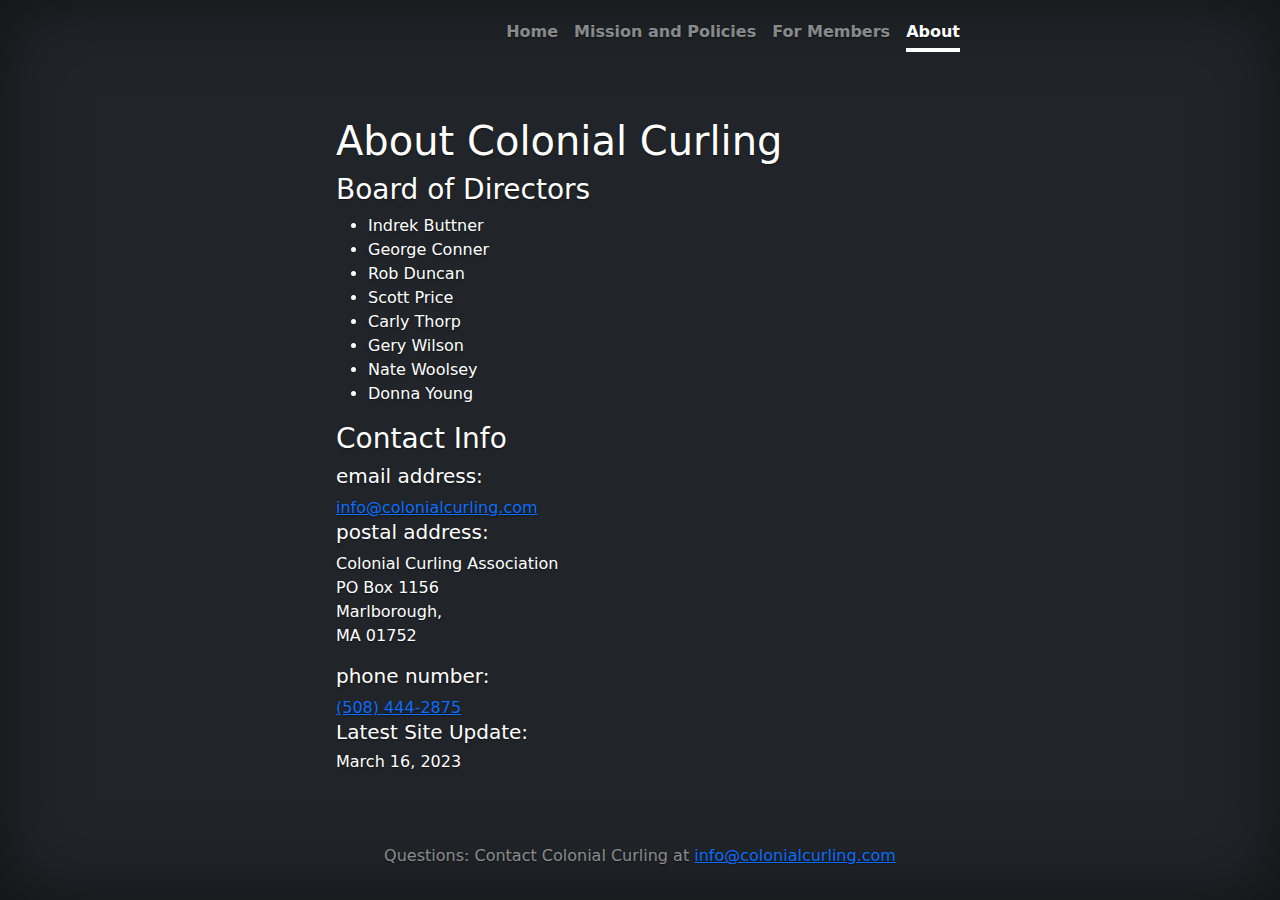
==== about.html @ a9c0025f "added bonspiel info" ====
<!doctype html>
<html lang="en" class="h-100">
  <head>
    <meta charset="utf-8">
    <meta name="viewport" content="width=device-width, initial-scale=1">
    <meta name="description" content="">
    <meta name="author" content="Mark Otto, Jacob Thornton, and Bootstrap contributors">
    <meta name="generator" content="Hugo 0.104.2">
    <title>Colonial Curling: Main</title>

    <link href="./bootstrap/css/bootstrap.min.css" rel="stylesheet">

    <style>
      .bd-placeholder-img {
        font-size: 1.125rem;
        text-anchor: middle;
        -webkit-user-select: none;
        -moz-user-select: none;
        user-select: none;
      }

      @media (min-width: 768px) {
        .bd-placeholder-img-lg {
          font-size: 3.5rem;
        }
      }

      .b-example-divider {
        height: 3rem;
        background-color: rgba(0, 0, 0, .1);
        border: solid rgba(0, 0, 0, .15);
        border-width: 1px 0;
        box-shadow: inset 0 .5em 1.5em rgba(0, 0, 0, .1), inset 0 .125em .5em rgba(0, 0, 0, .15);
      }

      .b-example-vr {
        flex-shrink: 0;
        width: 1.5rem;
        height: 100vh;
      }

      .bi {
        vertical-align: -.125em;
        fill: currentColor;
      }

      .nav-scroller {
        position: relative;
        z-index: 2;
        height: 2.75rem;
        overflow-y: hidden;
      }

      .nav-scroller .nav {
        display: flex;
        flex-wrap: nowrap;
        padding-bottom: 1rem;
        margin-top: -1px;
        overflow-x: auto;
        text-align: center;
        white-space: nowrap;
        -webkit-overflow-scrolling: touch;
      }
    </style>

    <!-- Custom styles for this template -->
    <link href="./css/main.css" rel="stylesheet">
  </head>
  <body class="d-flex h-100 text-left text-bg-dark">
    <div class="main-container d-flex w-100 h-100 p-3 mx-auto flex-column">
      <header class="mb-auto">
        <div>
          <nav class="nav nav-masthead justify-content-center float-md-end">
            <a class="nav-link fw-bold py-1 px-0" href="./index.html">Home</a>
            <a class="nav-link fw-bold py-1 px-0" href="./mission.html">Mission and Policies</a>
            <a class="nav-link fw-bold py-1 px-0" href="#">For Members</a>
            <a class="nav-link fw-bold py-1 px-0 active" aria-current="page" href="#">About</a>
          </nav>
        </div>
      </header>

      <main class="px-3">
        <h1>About Colonial Curling</h1>
        <h3>Board of Directors</h3>
        <ul>
          <li>Indrek Buttner</li>
          <li>George Conner</li>
          <li>Rob Duncan</li>
          <li>Scott Price</li>
          <li>Carly Thorp</li>
          <li>Gery Wilson</li>
          <li>Nate Woolsey</li>
          <li>Donna Young</li>
        </ul>
        <h3>Contact Info</h3>
        <h5>email address:</h5>
        <a href="mailto: info@colonialcurling.com">info@colonialcurling.com</a>
        <h5>postal address:</h5>
        <address>
          Colonial Curling Association<br>
          PO Box 1156<br>
          Marlborough,<br>
          MA 01752
       </address>
       <h5>phone number:</h5>
       <a href="tel: 508-444-2875">(508) 444-2875</a> 
       <h5>Latest Site Update:</h5>
       <h6>March 16, 2023</h6> 
      </main>

      <footer class="mt-auto text-white-50 text-center">
        <p>Questions: Contact Colonial Curling at <a href="mailto: info@colonialcurling.com">info@colonialcurling.com</a></p>
      </footer>
    </div>
    
  </body>
</html>
---- css/main.css ----
/*
 * Globals
 */


/* Custom default button */
.btn-secondary,
.btn-secondary:hover,
.btn-secondary:focus {
  color: #333;
  text-shadow: none; /* Prevent inheritance from `body` */
}


/*
 * Base structure
 */

body {
  text-shadow: 0 .05rem .1rem rgba(0, 0, 0, .5);
  box-shadow: inset 0 0 5rem rgba(0, 0, 0, .5);
}

.main-container {
  max-width: 42em;
}


/*
 * Header
 */

.nav-masthead .nav-link {
  color: rgba(255, 255, 255, .5);
  border-bottom: .25rem solid transparent;
}

.nav-masthead .nav-link:hover,
.nav-masthead .nav-link:focus {
  border-bottom-color: rgba(255, 255, 255, .25);
}

.nav-masthead .nav-link + .nav-link {
  margin-left: 1rem;
}

.nav-masthead .active {
  color: #fff;
  border-bottom-color: #fff;
}
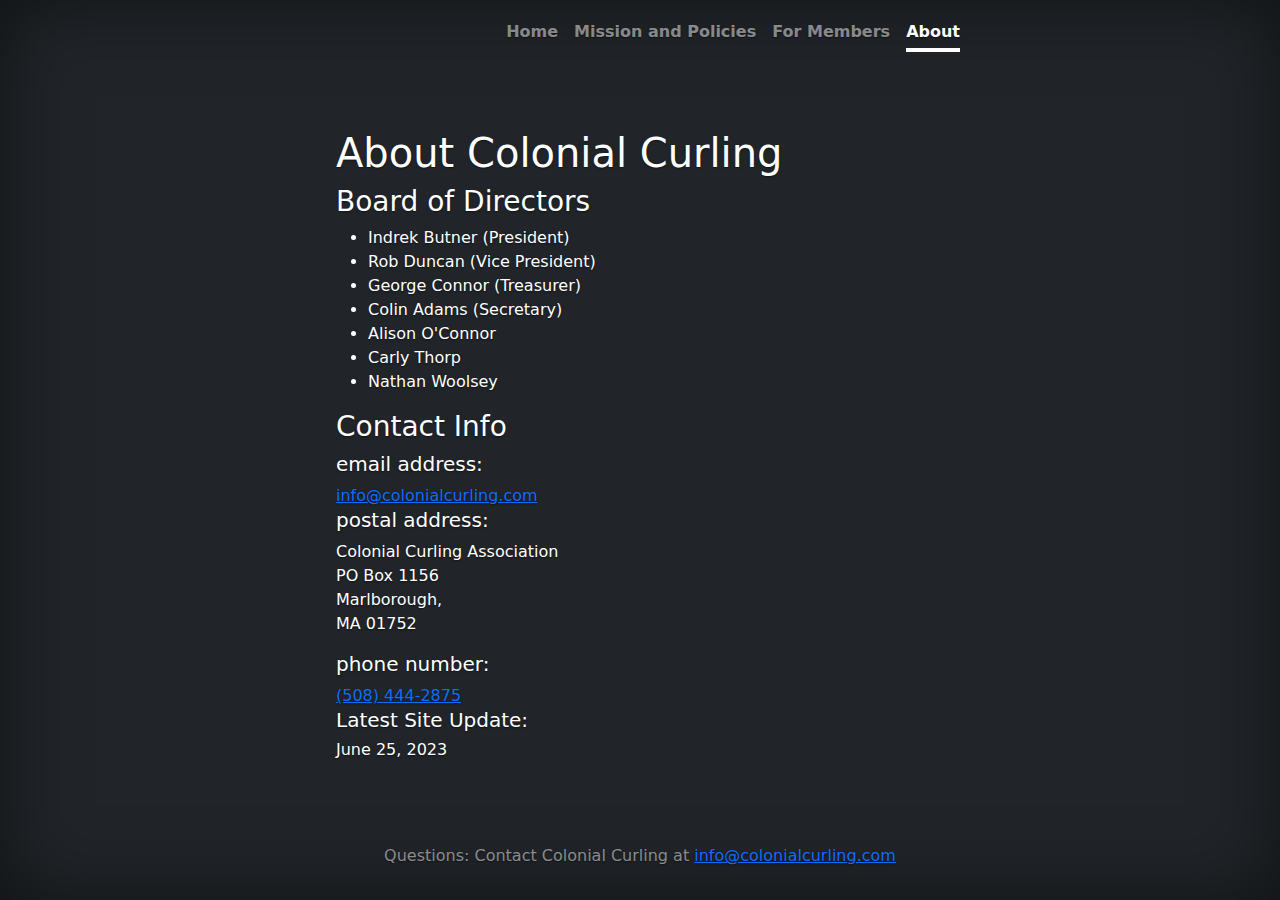
==== commit 64ca3466: "updated board and corrected typos" ====
--- a/about.html
+++ b/about.html
@@ -83,14 +83,13 @@
         <h1>About Colonial Curling</h1>
         <h3>Board of Directors</h3>
         <ul>
-          <li>Indrek Buttner</li>
-          <li>George Conner</li>
-          <li>Rob Duncan</li>
-          <li>Scott Price</li>
+          <li>Indrek Butner (President)</li>
+          <li>Rob Duncan (Vice President)</li>
+          <li>George Connor (Treasurer)</li>
+          <li>Colin Adams (Secretary)</li>
+          <li>Alison O'Connor</li>
           <li>Carly Thorp</li>
-          <li>Gery Wilson</li>
-          <li>Nate Woolsey</li>
-          <li>Donna Young</li>
+          <li>Nathan Woolsey</li>
         </ul>
         <h3>Contact Info</h3>
         <h5>email address:</h5>
@@ -105,7 +104,7 @@
        <h5>phone number:</h5>
        <a href="tel: 508-444-2875">(508) 444-2875</a> 
        <h5>Latest Site Update:</h5>
-       <h6>March 16, 2023</h6> 
+       <h6>June 25, 2023</h6> 
       </main>
 
       <footer class="mt-auto text-white-50 text-center">
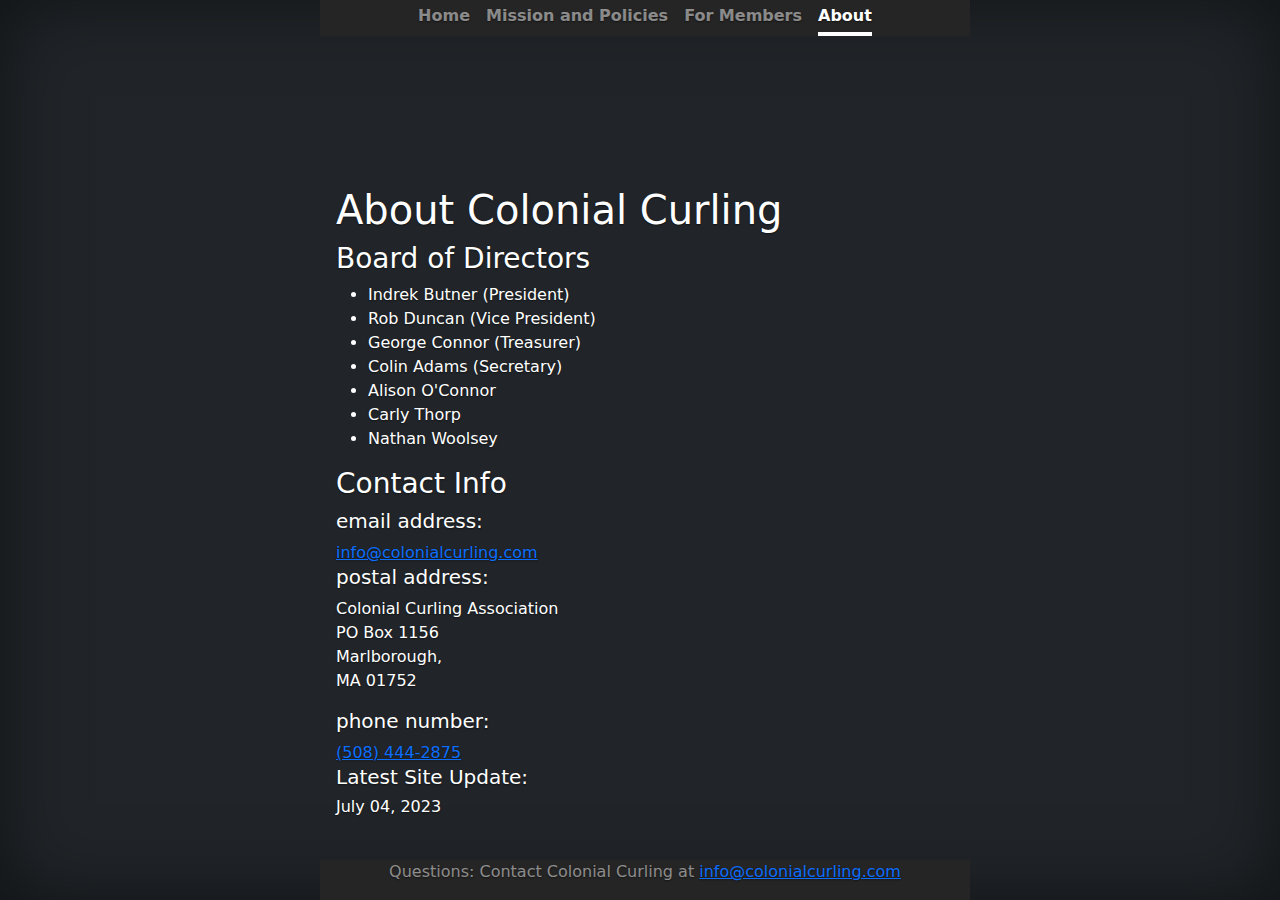
==== commit b49464a8: "updated per Rob's email comments" ====
--- a/about.html
+++ b/about.html
@@ -1,14 +1,17 @@
-<!doctype html>
+<!DOCTYPE html>
 <html lang="en" class="h-100">
   <head>
-    <meta charset="utf-8">
-    <meta name="viewport" content="width=device-width, initial-scale=1">
-    <meta name="description" content="">
-    <meta name="author" content="Mark Otto, Jacob Thornton, and Bootstrap contributors">
-    <meta name="generator" content="Hugo 0.104.2">
+    <meta charset="utf-8" />
+    <meta name="viewport" content="width=device-width, initial-scale=1" />
+    <meta name="description" content="" />
+    <meta
+      name="author"
+      content="Mark Otto, Jacob Thornton, and Bootstrap contributors"
+    />
+    <meta name="generator" content="Hugo 0.104.2" />
     <title>Colonial Curling: Main</title>
 
-    <link href="./bootstrap/css/bootstrap.min.css" rel="stylesheet">
+    <link href="./bootstrap/css/bootstrap.min.css" rel="stylesheet" />
 
     <style>
       .bd-placeholder-img {
@@ -27,10 +30,11 @@
 
       .b-example-divider {
         height: 3rem;
-        background-color: rgba(0, 0, 0, .1);
-        border: solid rgba(0, 0, 0, .15);
+        background-color: rgba(0, 0, 0, 0.1);
+        border: solid rgba(0, 0, 0, 0.15);
         border-width: 1px 0;
-        box-shadow: inset 0 .5em 1.5em rgba(0, 0, 0, .1), inset 0 .125em .5em rgba(0, 0, 0, .15);
+        box-shadow: inset 0 0.5em 1.5em rgba(0, 0, 0, 0.1),
+          inset 0 0.125em 0.5em rgba(0, 0, 0, 0.15);
       }
 
       .b-example-vr {
@@ -40,7 +44,7 @@
       }
 
       .bi {
-        vertical-align: -.125em;
+        vertical-align: -0.125em;
         fill: currentColor;
       }
 
@@ -64,7 +68,7 @@
     </style>
 
     <!-- Custom styles for this template -->
-    <link href="./css/main.css" rel="stylesheet">
+    <link href="./css/main.css" rel="stylesheet" />
   </head>
   <body class="d-flex h-100 text-left text-bg-dark">
     <div class="main-container d-flex w-100 h-100 p-3 mx-auto flex-column">
@@ -72,9 +76,16 @@
         <div>
           <nav class="nav nav-masthead justify-content-center float-md-end">
             <a class="nav-link fw-bold py-1 px-0" href="./index.html">Home</a>
-            <a class="nav-link fw-bold py-1 px-0" href="./mission.html">Mission and Policies</a>
+            <a class="nav-link fw-bold py-1 px-0" href="./mission.html"
+              >Mission and Policies</a
+            >
             <a class="nav-link fw-bold py-1 px-0" href="#">For Members</a>
-            <a class="nav-link fw-bold py-1 px-0 active" aria-current="page" href="#">About</a>
+            <a
+              class="nav-link fw-bold py-1 px-0 active"
+              aria-current="page"
+              href="#"
+              >About</a
+            >
           </nav>
         </div>
       </header>
@@ -96,21 +107,25 @@
         <a href="mailto: info@colonialcurling.com">info@colonialcurling.com</a>
         <h5>postal address:</h5>
         <address>
-          Colonial Curling Association<br>
-          PO Box 1156<br>
-          Marlborough,<br>
+          Colonial Curling Association<br />
+          PO Box 1156<br />
+          Marlborough,<br />
           MA 01752
-       </address>
-       <h5>phone number:</h5>
-       <a href="tel: 508-444-2875">(508) 444-2875</a> 
-       <h5>Latest Site Update:</h5>
-       <h6>June 25, 2023</h6> 
+        </address>
+        <h5>phone number:</h5>
+        <a href="tel: 508-444-2875">(508) 444-2875</a>
+        <h5>Latest Site Update:</h5>
+        <h6>July 04, 2023</h6>
       </main>
 
       <footer class="mt-auto text-white-50 text-center">
-        <p>Questions: Contact Colonial Curling at <a href="mailto: info@colonialcurling.com">info@colonialcurling.com</a></p>
+        <p>
+          Questions: Contact Colonial Curling at
+          <a href="mailto: info@colonialcurling.com"
+            >info@colonialcurling.com</a
+          >
+        </p>
       </footer>
     </div>
-    
   </body>
-</html>+</html>
--- a/css/main.css
+++ b/css/main.css
@@ -25,10 +25,32 @@
   max-width: 42em;
 }
 
+/* adding padding on body text so text doesn't start hidden below fixed header */
+.px-3{
+  padding-top: 40px;
+  padding-bottom: 60px;
+}
 
 /*
  * Header
  */
+
+.nav-masthead, .mt-auto{ /* added to fix the header and footer position to page view  */
+ /* border: 5px dashed orange;  used this section to visually see what was happening*/ 
+  text-align: center;
+  position: fixed;
+  width: 650px;
+  background-color: rgb(38, 37, 37);
+}
+
+.nav-masthead{
+  top: 0;
+}
+
+.mt-auto{
+  bottom: 0;
+}
+
 
 .nav-masthead .nav-link {
   color: rgba(255, 255, 255, .5);
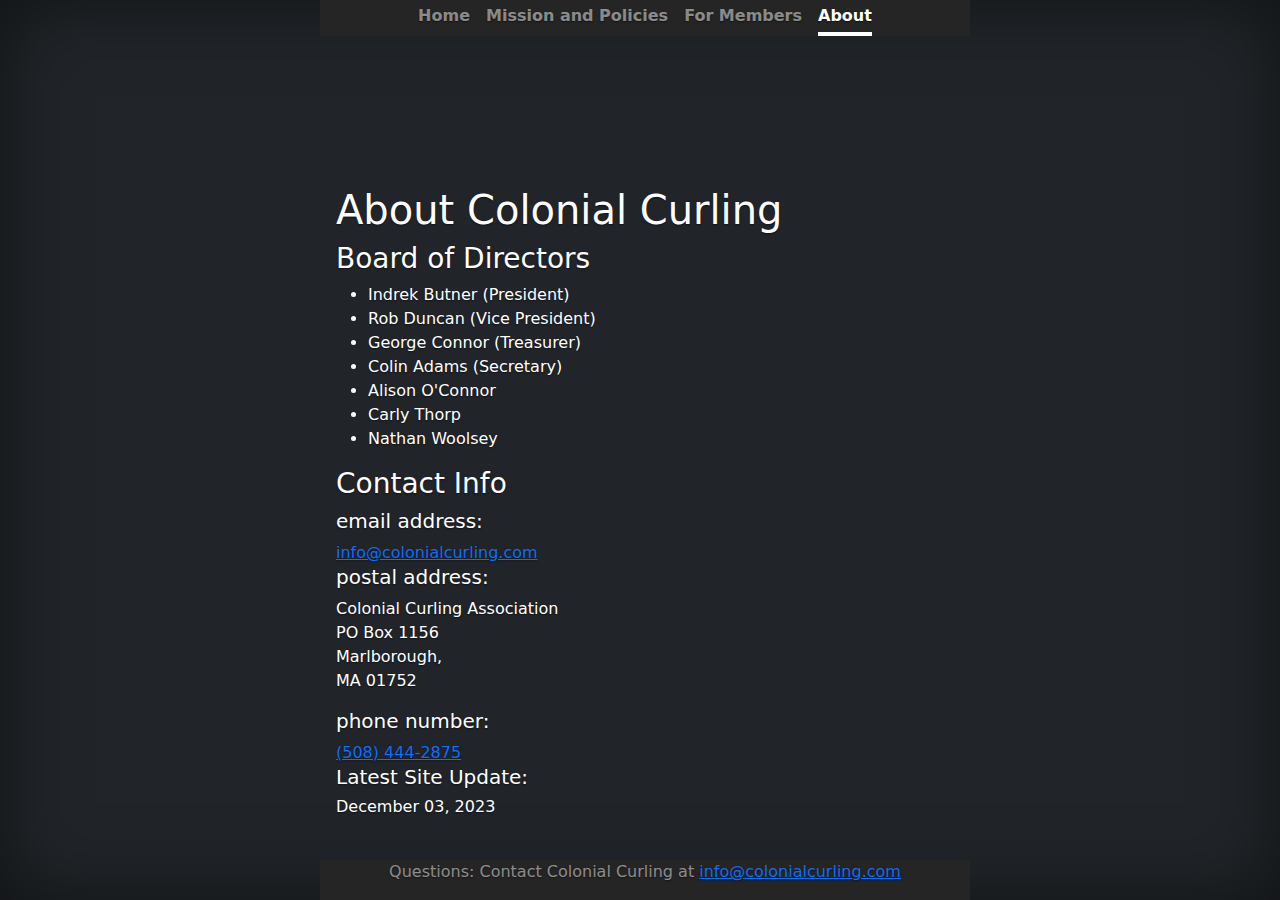
==== commit f9bd2bfc: "Made Changes to header to include Worcester MA and Added google Map to site and associated CSS" ====
--- a/about.html
+++ b/about.html
@@ -115,7 +115,7 @@
         <h5>phone number:</h5>
         <a href="tel: 508-444-2875">(508) 444-2875</a>
         <h5>Latest Site Update:</h5>
-        <h6>July 04, 2023</h6>
+        <h6>December 03, 2023</h6>
       </main>
 
       <footer class="mt-auto text-white-50 text-center">
--- a/css/main.css
+++ b/css/main.css
@@ -70,3 +70,16 @@
   color: #fff;
   border-bottom-color: #fff;
 }
+
+/*google-map responsive formatting */
+.google-map {
+  padding-bottom: 50%;
+  position: relative;
+}
+.google-map iframe {
+  height: 100%;
+  width: 100%;
+  left: 0;
+  top: 0;
+  position: absolute;
+}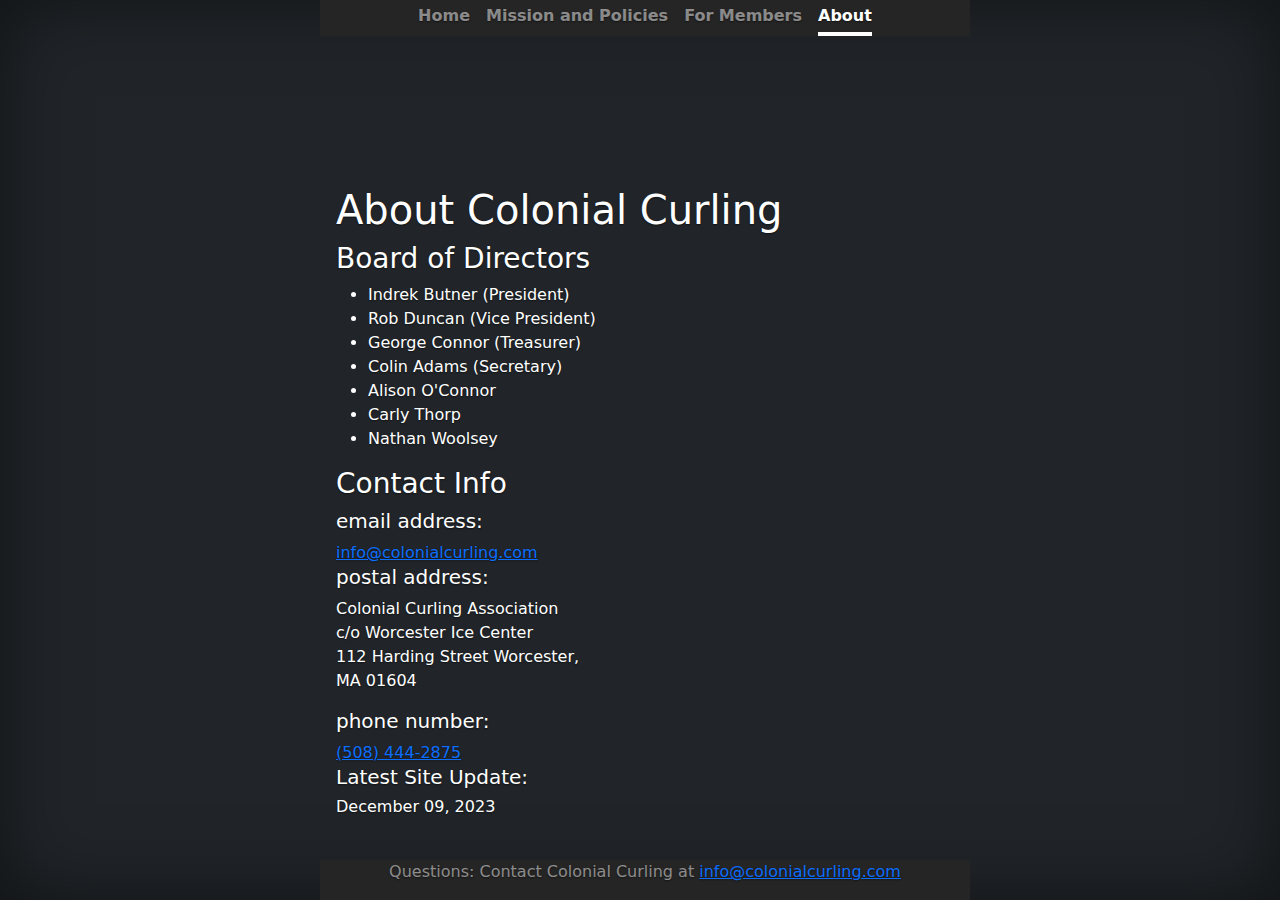
==== commit 35e0e9c3: "updated mailing address" ====
--- a/about.html
+++ b/about.html
@@ -108,14 +108,15 @@
         <h5>postal address:</h5>
         <address>
           Colonial Curling Association<br />
-          PO Box 1156<br />
-          Marlborough,<br />
-          MA 01752
+          c/o Worcester Ice Center<br />
+          112 Harding Street
+          Worcester,<br />
+          MA 01604
         </address>
         <h5>phone number:</h5>
         <a href="tel: 508-444-2875">(508) 444-2875</a>
         <h5>Latest Site Update:</h5>
-        <h6>December 03, 2023</h6>
+        <h6>December 09, 2023</h6>
       </main>
 
       <footer class="mt-auto text-white-50 text-center">
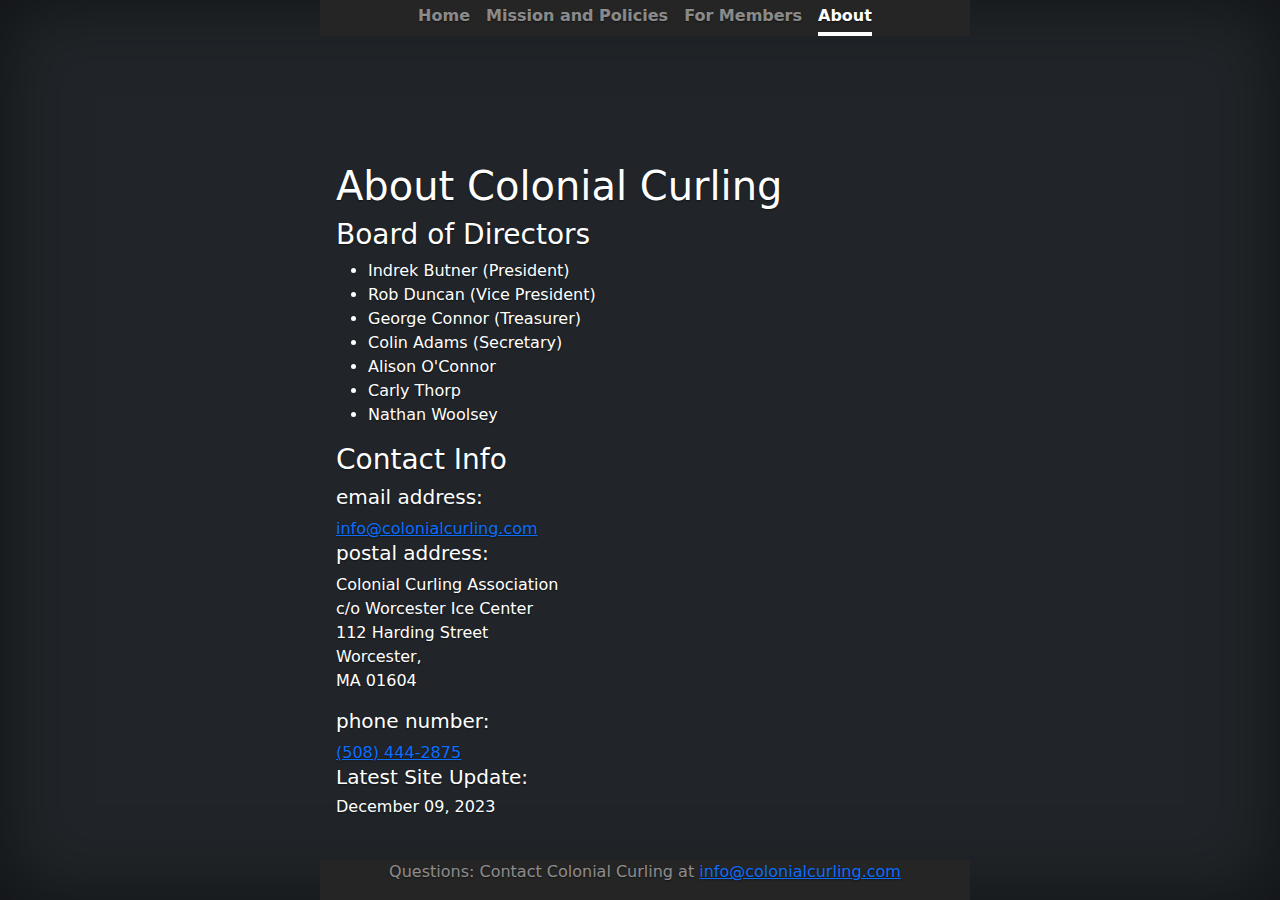
==== commit 241d99e9: "fixed typos" ====
--- a/about.html
+++ b/about.html
@@ -109,7 +109,7 @@
         <address>
           Colonial Curling Association<br />
           c/o Worcester Ice Center<br />
-          112 Harding Street
+          112 Harding Street<br />
           Worcester,<br />
           MA 01604
         </address>
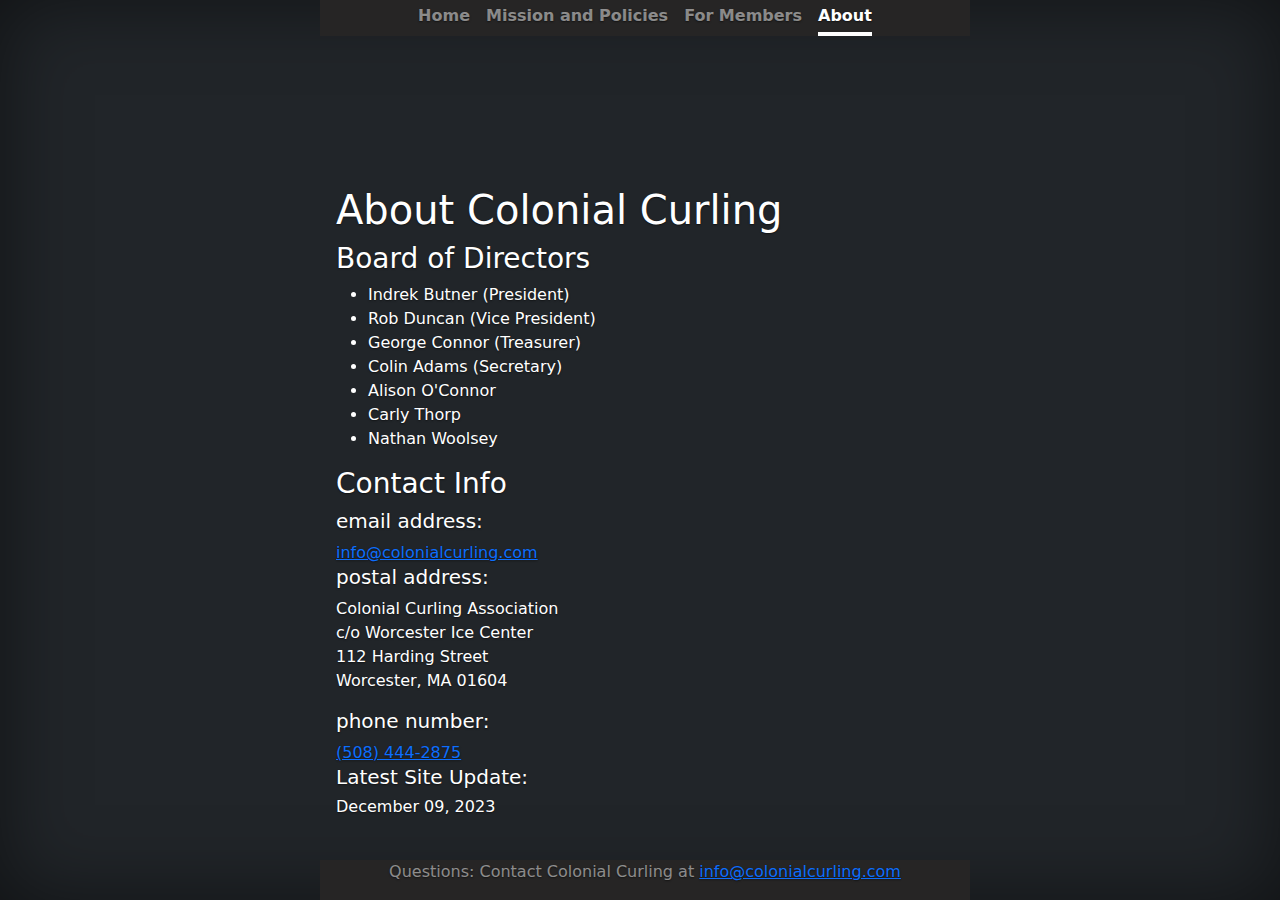
==== commit a2f1ea56: "fixed typo" ====
--- a/about.html
+++ b/about.html
@@ -110,8 +110,7 @@
           Colonial Curling Association<br />
           c/o Worcester Ice Center<br />
           112 Harding Street<br />
-          Worcester,<br />
-          MA 01604
+          Worcester, MA 01604
         </address>
         <h5>phone number:</h5>
         <a href="tel: 508-444-2875">(508) 444-2875</a>
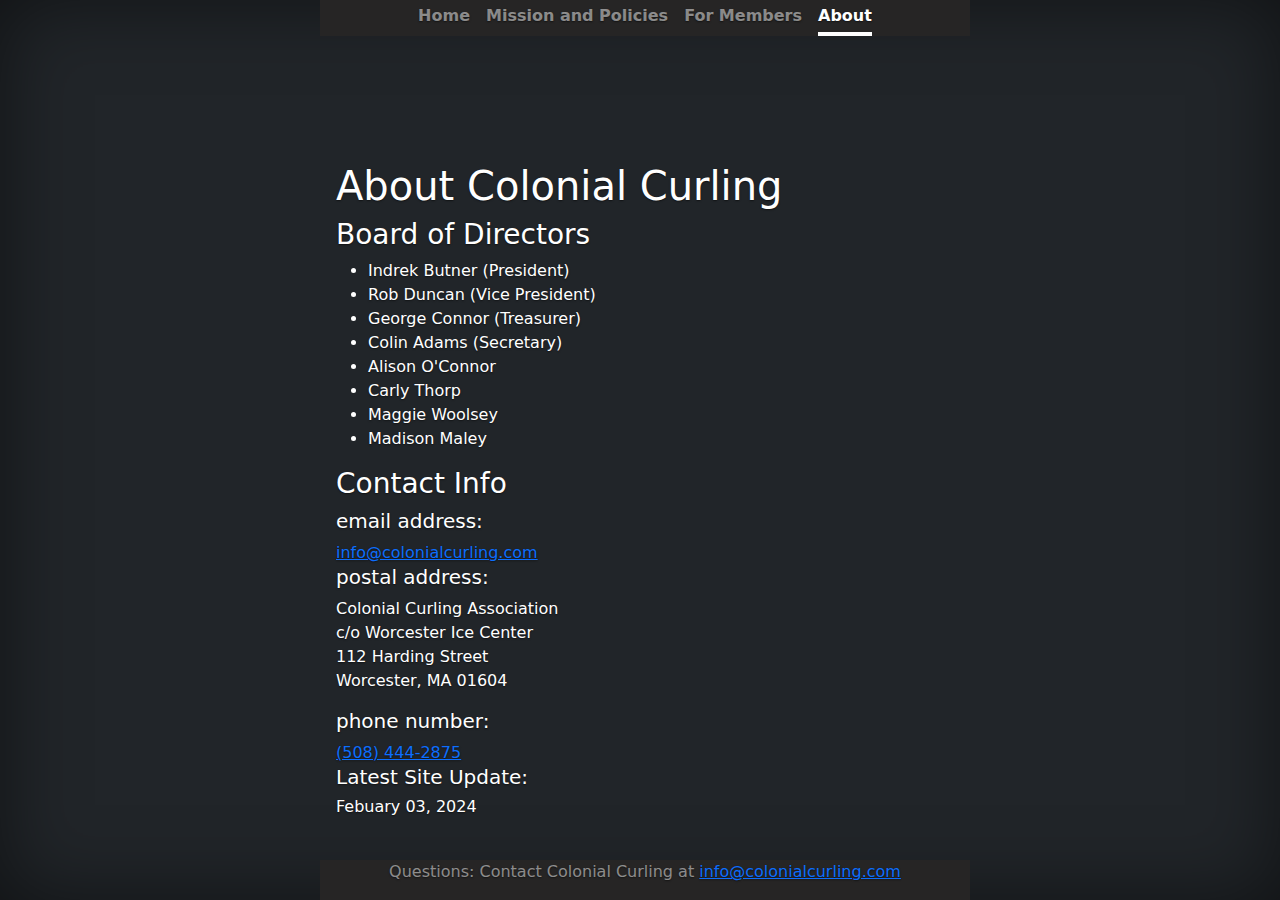
==== commit e9bfd3cf: "Addition of Colonial Store text and link" ====
--- a/about.html
+++ b/about.html
@@ -100,7 +100,8 @@
           <li>Colin Adams (Secretary)</li>
           <li>Alison O'Connor</li>
           <li>Carly Thorp</li>
-          <li>Nathan Woolsey</li>
+          <li>Maggie Woolsey</li>
+          <li>Madison Maley</li>
         </ul>
         <h3>Contact Info</h3>
         <h5>email address:</h5>
@@ -115,7 +116,7 @@
         <h5>phone number:</h5>
         <a href="tel: 508-444-2875">(508) 444-2875</a>
         <h5>Latest Site Update:</h5>
-        <h6>December 09, 2023</h6>
+        <h6>Febuary 03, 2024</h6>
       </main>
 
       <footer class="mt-auto text-white-50 text-center">
